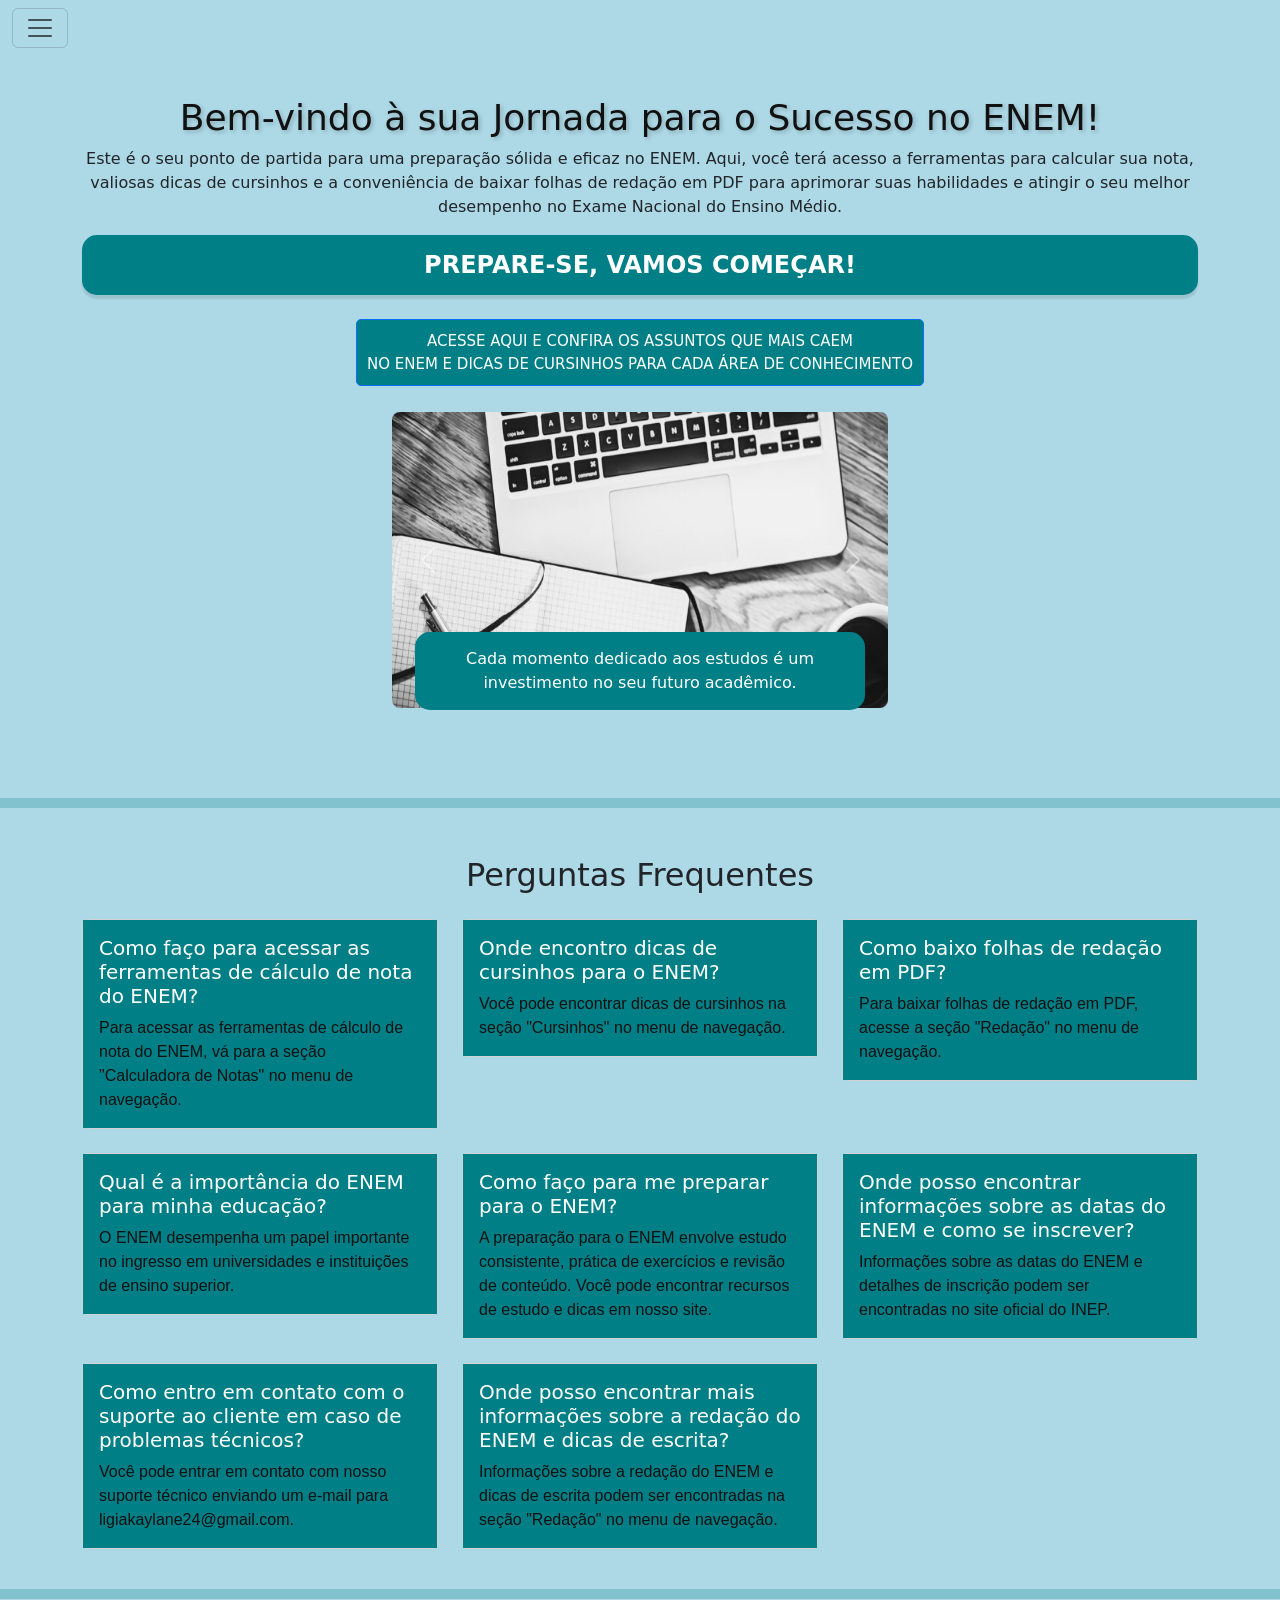
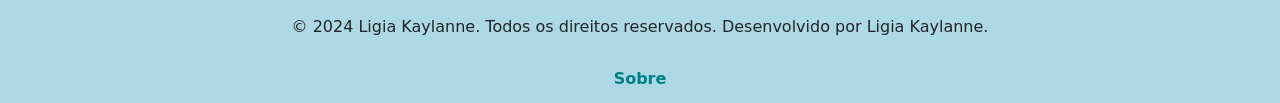
==== index.html @ 890d24ce "atualização" ====
<!DOCTYPE html>
<html lang="pt-br">
<head>
    <meta charset="utf-8">
    <meta name="viewport" content="width=device-width, initial-scale=1">
    <title>Sua Jornada para o Sucesso no ENEM</title>
    <link href="https://cdn.jsdelivr.net/npm/bootstrap@5.3.2/dist/css/bootstrap.min.css" rel="stylesheet" integrity="sha384-T3c6CoIi6uLrA9TneNEoa7RxnatzjcDSCmG1MXxSR1GAsXEV/Dwwykc2MPK8M2HN" crossorigin="anonymous">
    <link rel="stylesheet" href="style.css">
</head>

<body>

    <nav class="navbar fixed-top ">
        <div class="container-fluid ">
          <button class="navbar-toggler" type="button" data-bs-toggle="offcanvas" data-bs-target="#offcanvasNavbar" aria-controls="offcanvasNavbar" aria-label="Toggle navigation">
            <span class="navbar-toggler-icon"></span>
          </button>
          <div class="offcanvas offcanvas-start" tabindex="-1" id="offcanvasNavbar" aria-labelledby="offcanvasNavbarLabel">
            <div class="offcanvas-header">
              <h5 class="offcanvas-title" id="offcanvasNavbarLabel">Menu</h5>
              <button type="button" class="btn-close" data-bs-dismiss="offcanvas" aria-label="Close"></button>
            </div>
            <div class="offcanvas-body">
              <ul class="navbar-nav justify-content-end flex-grow-1 pe-3">
                <li class="nav-item">
                  <a class="nav-link active" aria-current="page" href="Provas/index.html">Provas Antigas</a>
                </li>
                <li class="nav-item">
                  <a class="nav-link" href="Calculadora/index.html">Calculadora de Notas</a>
                </li>
                <li class="nav-item">
                  <a class="nav-link" href="cronometro/index.html">Cronometro</a>
                </li>
                <li class="nav-item dropdown">
                  <a class="nav-link dropdown-toggle" href="#" role="button" data-bs-toggle="dropdown" aria-expanded="false">
                    Redação
                  </a>
                  <ul class="dropdown-menu">
                    <li><a class="dropdown-item" href="Redação/index.html">Dicas</a></li>
                    <li>
                      <hr class="dropdown-divider">
                    </li>
                    <li><a class="dropdown-item" href="Redação/folha-redacao.pdf">Folha em PDF</a></li>
                  </ul>
                </li>
              </ul>
            </div>
          </div>
                    
        </div>
      </nav>
      
      

<br><br>

    <header class="container mt-5 text-center">
        <h1>Bem-vindo à sua Jornada para o Sucesso no ENEM!</h1>
        <p>Este é o seu ponto de partida para uma preparação sólida e eficaz no ENEM. Aqui, você terá acesso a ferramentas para calcular sua nota, valiosas dicas de cursinhos e a conveniência de baixar folhas de redação em PDF para aprimorar suas habilidades e atingir o seu melhor desempenho no Exame Nacional do Ensino Médio.</p>
        <p class="inicio">Prepare-se, vamos começar!</p>
        
    </header>
    
    <section class="container text-center mt-4">
        <a class="btn btn-primary" href="Assuntos/index.html">ACESSE AQUI E CONFIRA OS ASSUNTOS QUE MAIS CAEM <br>NO ENEM E DICAS DE CURSINHOS PARA CADA ÁREA DE CONHECIMENTO</a>
    </section>
    
    <div class="container mt-4">
      <div class="d-flex justify-content-center">
          <div id="carouselExampleInterval" class="carousel slide" data-bs-ride="carousel">
              <div class="carousel-inner" style="max-height: 300px; width: 500px;">
                  <div class="carousel-item active" data-bs-interval="10000">
                      <img src="img/livros.jpg" class="d-block w-100" alt="Imagem 1">
                      <div class="carousel-caption d-none d-md-block">
                          <p> Cada momento dedicado aos estudos é um investimento no seu futuro acadêmico.</p>
                      </div>
                  </div>
                  <div class="carousel-item" data-bs-interval="2000">
                      <img src="img/maolivro.jpg" class="d-block w-100" alt="Imagem 2">
                      <div class="carousel-caption d-none d-md-block">
                          <p>A dedicação à leitura expande horizontes - explore diferentes temas para enriquecer seu conhecimento.</p>
                      </div>
                  </div>
                  <div class="carousel-item" data-bs-interval="2000">
                      <img src="img/calc.jpg" class="d-block w-100" alt="Imagem 3">
                      <div class="carousel-caption d-none d-md-block">
                          <p> Aqui, você pode calcular suas notas e planejar sua jornada para o sucesso.</p>
                      </div>
                  </div>
              </div>
              <button class="carousel-control-prev" type="button" data-bs-target="#carouselExampleInterval"
                  data-bs-slide="prev">
                  <span class="carousel-control-prev-icon" aria-hidden="true"></span>
                  <span class="visually-hidden">Previous</span>
              </button>
              <button class="carousel-control-next" type="button" data-bs-target="#carouselExampleInterval"
                  data-bs-slide="next">
                  <span class="carousel-control-next-icon" ariahidden="true"></span>
                  <span class="visually-hidden">Next</span>
              </button>
          </div>
      </div>
  </div>
  
        <!-- <section class="container text-center mt-4">
            <a class="btn btn-primary" href="NotaMil/">ACESSE AQUI E CONFIRA ALGUMAS REDAÇÕES NOTA MIL NO ANO DE 2022 <br></a>
        </section> -->
        <br><br><br>
      <hr>
      <div class="container">
        <h2 class="mt-5 mb-4">Perguntas Frequentes</h2>
        <div class="row">
            <div class="col-12 col-lg-4">
                <div class="card mb-4">
                    <div class="card-body">
                        <h5 class="card-title">Como faço para acessar as ferramentas de cálculo de nota do ENEM?</h5>
                        <p class="card-text">Para acessar as ferramentas de cálculo de nota do ENEM, vá para a seção "Calculadora de Notas" no menu de navegação.</p>
                    </div>
                </div>
            </div>
            <div class="col-12 col-lg-4">
                <div class="card mb-4">
                    <div class="card-body">
                        <h5 class="card-title">Onde encontro dicas de cursinhos para o ENEM?</h5>
                        <p class="card-text">Você pode encontrar dicas de cursinhos na seção "Cursinhos" no menu de navegação.</p>
                    </div>
                </div>
            </div>
            <div class="col-12 col-lg-4">
                <div class="card mb-4">
                    <div class="card-body">
                        <h5 class="card-title">Como baixo folhas de redação em PDF?</h5>
                        <p class="card-text">Para baixar folhas de redação em PDF, acesse a seção "Redação" no menu de navegação.</p>
                    </div>
                </div>
            </div>
            <div class="col-12 col-lg-4">
                <div class="card mb-4">
                    <div class="card-body">
                        <h5 class="card-title">Qual é a importância do ENEM para minha educação?</h5>
                        <p class="card-text">O ENEM desempenha um papel importante no ingresso em universidades e instituições de ensino superior.</p>
                    </div>
                </div>
            </div>
            <div class="col-12 col-lg-4">
                <div class="card mb-4">
                    <div class="card-body">
                        <h5 class="card-title">Como faço para me preparar para o ENEM?</h5>
                        <p class="card-text">A preparação para o ENEM envolve estudo consistente, prática de exercícios e revisão de conteúdo. Você pode encontrar recursos de estudo e dicas em nosso site.</p>
                    </div>
                </div>
            </div>
            <div class="col-12 col-lg-4">
                <div class="card mb-4">
                    <div class="card-body">
                        <h5 class="card-title">Onde posso encontrar informações sobre as datas do ENEM e como se inscrever?</h5>
                        <p class="card-text">Informações sobre as datas do ENEM e detalhes de inscrição podem ser encontradas no site oficial do INEP.</p>
                    </div>
                </div>
            </div>
            <div class="col-12 col-lg-4">
                <div class="card mb-4">
                    <div class="card-body">
                        <h5 class="card-title">Como entro em contato com o suporte ao cliente em caso de problemas técnicos?</h5>
                        <p class="card-text">Você pode entrar em contato com nosso suporte técnico enviando um e-mail para ligiakaylane24@gmail.com.</p>
                    </div>
                </div>
            </div>
            <div class="col-12 col-lg-4">
                <div class="card mb-4">
                    <div class="card-body">
                        <h5 class="card-title">Onde posso encontrar mais informações sobre a redação do ENEM e dicas de escrita?</h5>
                        <p class="card-text">Informações sobre a redação do ENEM e dicas de escrita podem ser encontradas na seção "Redação" no menu de navegação.</p>
                    </div>
                </div>
            </div>
            </div>
          </div>
    
        <hr>
        <footer>
            <p>© 2024 Ligia Kaylanne. Todos os direitos reservados. Desenvolvido por Ligia Kaylanne.</p> 

            
            <a href="/SiteEnem/Sobre/index.html" class="link-sobre">Sobre</a>
        </footer>
        
        
        <script src="https://cdn.emailjs.com/dist/email.min.js"></script>
    <script src="script.js"></script>
        <script src="feedback.js"></script>
    <script src="https://cdn.jsdelivr.net/npm/bootstrap@5.3.2/dist/js/bootstrap.bundle.min.js" integrity="sha384-C6RzsynM9kWDrMNeT87bh95OGNyZPhcTNXj1NW7RuBCsyN/o0jlpcV8Qyq46cDfL" crossorigin="anonymous"></script>
    
</body>
</html>
---- style.css ----
*{
    margin: 0;
    padding: 0;
}
h1 {
    font-size: 36px;
    color: #111; /* ou #222 */
    text-shadow: 2px 2px 4px rgba(0, 0, 0, 0.2);
    animation: bounce 1.5s infinite;
    text-align: center;
}


@keyframes bounce {
    0%, 20%, 50%, 80%, 100% {
        transform: translateY(0);
    }
    40% {
        transform: translateY(-10px);
    }
    60% {
        transform: translateY(-5px);
    }
}

a {
    display: inline-block;
    padding: 12px 24px;
    background-color: #007F86;
    color: #fff;
    text-decoration: none;
    border-radius: 5px;
    transition: background-color 0.3s ease, transform 0.2s ease;
}

a:hover {
    background-color: #ADD8E6;
    transform: scale(1.05);
}

body {
    background-color: #ADD8E6;
}

.carousel {
    margin: 0 auto;
}

.carousel-inner img {
    display: flex;
    align-items: center;
    border: 2px solid #ADD8E6;
    border-radius: 10px;
    width: 300px;
    height: 300px;
}
.carousel-caption {
    position: absolute;
    bottom: 0;
    left: 50%;
    transform: translateX(-50%);
    text-align: center;
    color: #fff;
    background:#007F86;
    padding: 10px;
    width: 100%;
    max-width: 90%; 
    border-radius: 15px; 

}

.carousel-caption p {
    font-size: 16px;
    margin: 5px 0;
}

.inicio {
    font-size: 24px;
    font-weight: bold;
    color: #fff;
    background-color: #007F86;
    padding: 10px 0;
    border: 2px solid #007F86;
    border-radius: 15px;
    margin-top: 5px;
    text-align: center;
    text-transform: uppercase;
    box-shadow: 0 4px 2px rgba(0, 0, 0, 0.1);
}

a.btn-primary {
    background-color: #007F86;
    color: #fff;
    text-decoration: none;
    border-radius: 5px;
    transition: background-color 0.3s ease, transform 0.2s ease;
    padding: 10px 10px;
    font-size: 15px;
}

a.btn-primary:hover {
    background-color: #ADD8E6;
    transform: scale(1.05);
    font-size: 15px;
    padding: 20px 20px;
    border-color: #ADD8E6;
    color: #333;
}

.offcanvas-header {
    background-color: #ADD8E6;
}

.offcanvas {
    background-color: azure;
    font-family: Arial, Helvetica, sans-serif;
    font-size: 16px;
}

.center-content {
    display: flex;
    flex-wrap: wrap;
    justify-content: space-between;
}
hr{
    border-width: 10px;
    color: #007F86;
}


.faq-title {
    color: #333;
}


.question {
    font-weight: bold;
    margin-bottom: 10px;
}

.answer {
    margin-bottom: 0;
}

.carousel-caption {
    position: absolute;
    bottom: 0;
    left: 50%;
    transform: translateX(-50%);
    text-align: center;
    color: #fff;
    background:#007F86;
    padding: 10px;
    width: 100%;
}

.carousel-caption p {
    font-size: 16px;
    margin: 5px 0;
}

.carousel-inner {
    position: relative;
    
}
.card-body{
    background-color: #007F86;
}
.card-title{
    color: #fff;
}
.card-text{
    color: #111;
    font-family: Arial, Helvetica, sans-serif;
}
h2{
    text-align: center;
}
footer {
    text-align: center; /* Centralizar o conteúdo do rodapé */
}

.link-sobre {
    background-color: #ADD8E6;
    color: #007F86; /* Cor do link */
    text-decoration: none; 
    font-weight: bold; 
}
.link-sobre:hover{
    background-color: #ADD8E6;
}
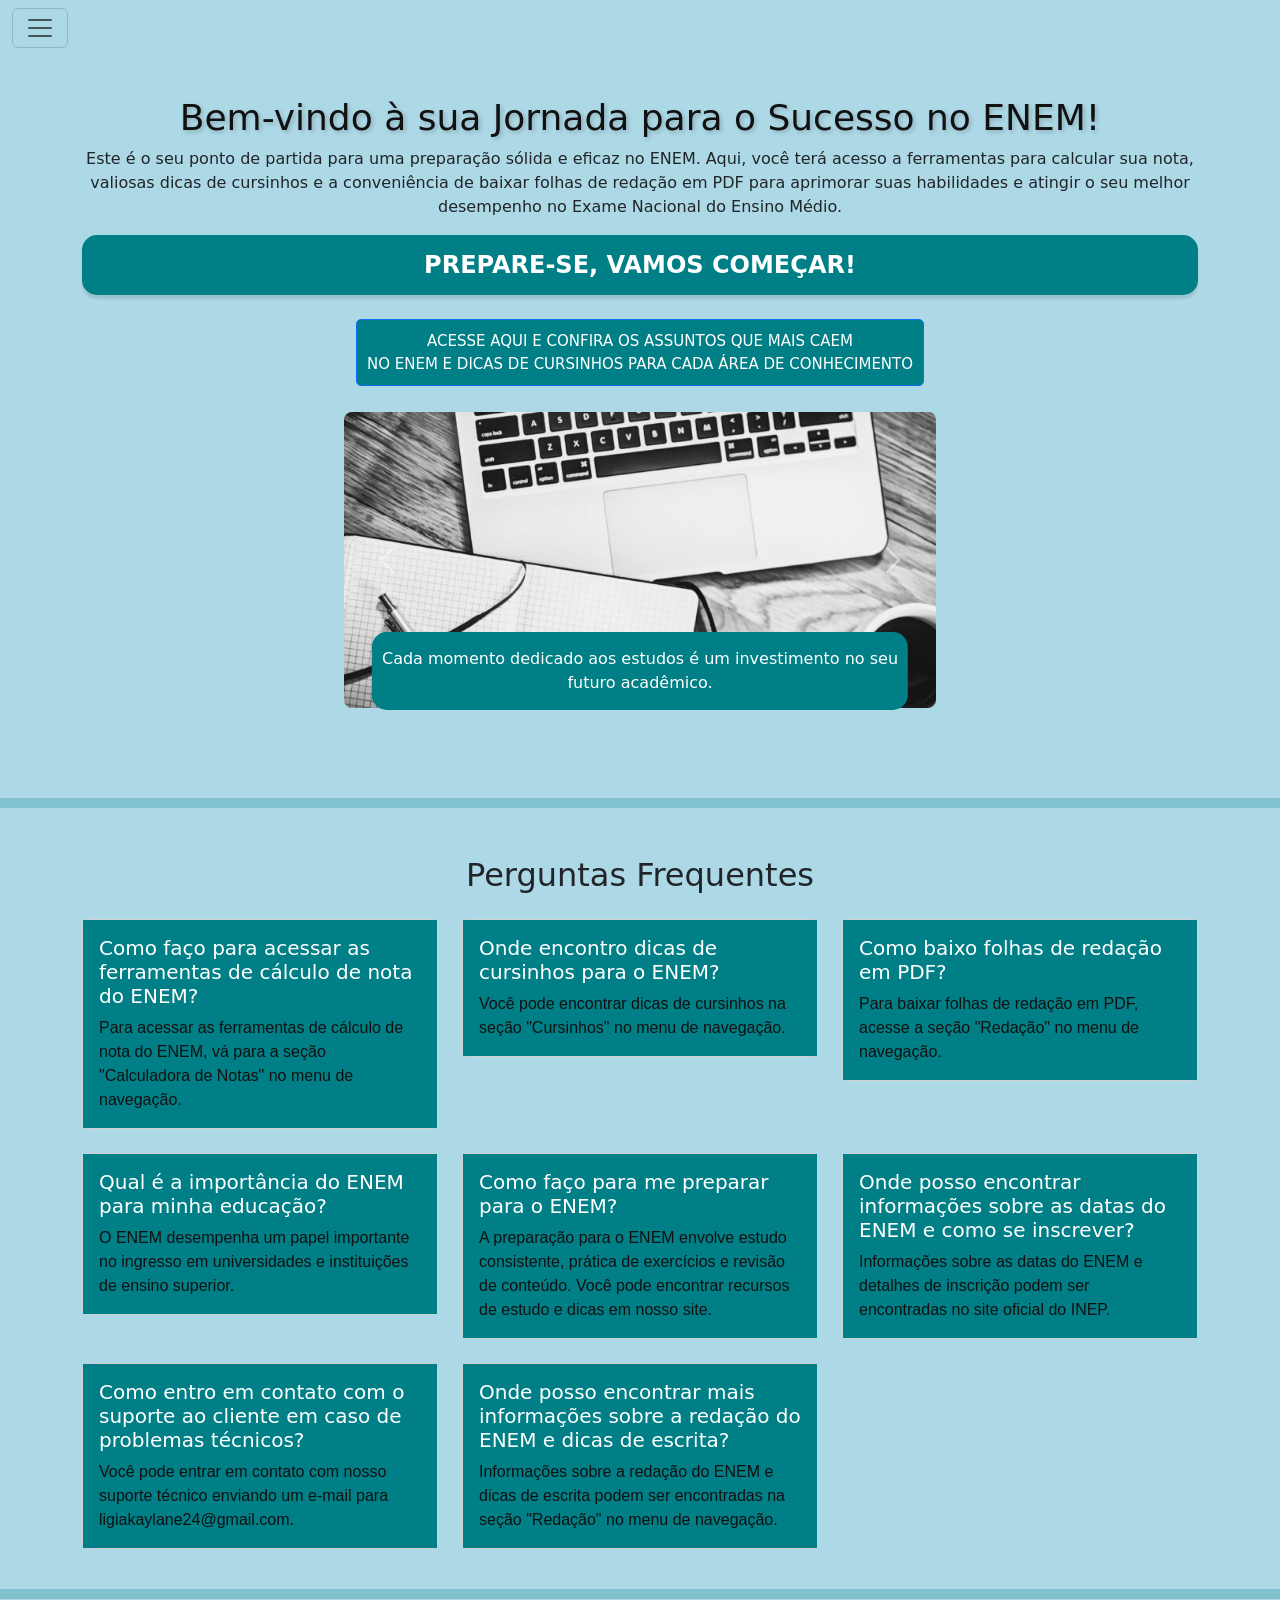
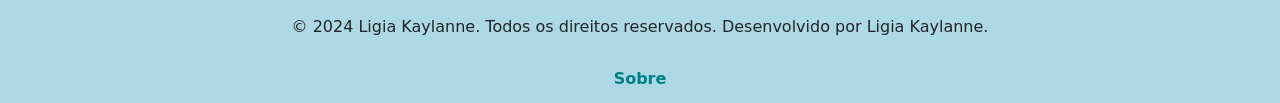
==== commit 880adba6: "atualização" ====
--- a/index.html
+++ b/index.html
@@ -4,6 +4,7 @@
     <meta charset="utf-8">
     <meta name="viewport" content="width=device-width, initial-scale=1">
     <title>Sua Jornada para o Sucesso no ENEM</title>
+    <link href="https://stackpath.bootstrapcdn.com/bootstrap/5.1.3/css/bootstrap.min.css" rel="stylesheet">
     <link href="https://cdn.jsdelivr.net/npm/bootstrap@5.3.2/dist/css/bootstrap.min.css" rel="stylesheet" integrity="sha384-T3c6CoIi6uLrA9TneNEoa7RxnatzjcDSCmG1MXxSR1GAsXEV/Dwwykc2MPK8M2HN" crossorigin="anonymous">
     <link rel="stylesheet" href="style.css">
 </head>
@@ -40,9 +41,18 @@
                     <li>
                       <hr class="dropdown-divider">
                     </li>
-                    <li><a class="dropdown-item" href="Redação/folha-redacao.pdf">Folha em PDF</a></li>
+                    <li><a class="dropdown-item" href="Redação/folha-redacao.pdf">Folha em PDF</a>
+                        <hr class="dropdown-divider">
+                    </li>
+                    <li><a class="dropdown-item" href="Temas/index.html">Temas Anteriores</a></li>
+                    
+
                   </ul>
-                </li>
+                  
+                </li>
+                <li class="nav-item">
+                    <a class="nav-link" href="Dicas/index.html">Youtubers e Cursinhos</a>
+                  </li>
               </ul>
             </div>
           </div>
@@ -66,41 +76,40 @@
     </section>
     
     <div class="container mt-4">
-      <div class="d-flex justify-content-center">
-          <div id="carouselExampleInterval" class="carousel slide" data-bs-ride="carousel">
-              <div class="carousel-inner" style="max-height: 300px; width: 500px;">
-                  <div class="carousel-item active" data-bs-interval="10000">
-                      <img src="img/livros.jpg" class="d-block w-100" alt="Imagem 1">
-                      <div class="carousel-caption d-none d-md-block">
-                          <p> Cada momento dedicado aos estudos é um investimento no seu futuro acadêmico.</p>
-                      </div>
-                  </div>
-                  <div class="carousel-item" data-bs-interval="2000">
-                      <img src="img/maolivro.jpg" class="d-block w-100" alt="Imagem 2">
-                      <div class="carousel-caption d-none d-md-block">
-                          <p>A dedicação à leitura expande horizontes - explore diferentes temas para enriquecer seu conhecimento.</p>
-                      </div>
-                  </div>
-                  <div class="carousel-item" data-bs-interval="2000">
-                      <img src="img/calc.jpg" class="d-block w-100" alt="Imagem 3">
-                      <div class="carousel-caption d-none d-md-block">
-                          <p> Aqui, você pode calcular suas notas e planejar sua jornada para o sucesso.</p>
-                      </div>
-                  </div>
-              </div>
-              <button class="carousel-control-prev" type="button" data-bs-target="#carouselExampleInterval"
-                  data-bs-slide="prev">
-                  <span class="carousel-control-prev-icon" aria-hidden="true"></span>
-                  <span class="visually-hidden">Previous</span>
-              </button>
-              <button class="carousel-control-next" type="button" data-bs-target="#carouselExampleInterval"
-                  data-bs-slide="next">
-                  <span class="carousel-control-next-icon" ariahidden="true"></span>
-                  <span class="visually-hidden">Next</span>
-              </button>
-          </div>
-      </div>
-  </div>
+        <div class="d-flex justify-content-center">
+            <div id="carouselExampleInterval" class="carousel slide" data-bs-ride="carousel">
+                <div class="carousel-inner">
+                    <div class="carousel-item active" data-bs-interval="10000">
+                        <img src="img/livros.jpg" class="d-block w-100" alt="Imagem 1">
+                        <div class="carousel-caption d-none d-md-block">
+                            <p> Cada momento dedicado aos estudos é um investimento no seu futuro acadêmico.</p>
+                        </div>
+                    </div>
+                    <div class="carousel-item" data-bs-interval="2000">
+                        <img src="img/maolivro.jpg" class="d-block w-100" alt="Imagem 2">
+                        <div class="carousel-caption d-none d-md-block">
+                            <p>A dedicação à leitura expande horizontes - explore diferentes temas para enriquecer seu conhecimento.</p>
+                        </div>
+                    </div>
+                    <div class="carousel-item" data-bs-interval="2000">
+                        <img src="img/calc.jpg" class="d-block w-100" alt="Imagem 3">
+                        <div class="carousel-caption d-none d-md-block">
+                            <p> Aqui, você pode calcular suas notas e planejar sua jornada para o sucesso.</p>
+                        </div>
+                    </div>
+                </div>
+                <button class="carousel-control-prev" type="button" data-bs-target="#carouselExampleInterval" data-bs-slide="prev">
+                    <span class="carousel-control-prev-icon" aria-hidden="true"></span>
+                    <span class="visually-hidden">Previous</span>
+                </button>
+                <button class="carousel-control-next" type="button" data-bs-target="#carouselExampleInterval" data-bs-slide="next">
+                    <span class="carousel-control-next-icon" aria-hidden="true"></span>
+                    <span class="visually-hidden">Next</span>
+                </button>
+            </div>
+        </div>
+    </div>
+    
   
         <!-- <section class="container text-center mt-4">
             <a class="btn btn-primary" href="NotaMil/">ACESSE AQUI E CONFIRA ALGUMAS REDAÇÕES NOTA MIL NO ANO DE 2022 <br></a>
@@ -182,13 +191,11 @@
             <p>© 2024 Ligia Kaylanne. Todos os direitos reservados. Desenvolvido por Ligia Kaylanne.</p> 
 
             
-            <a href="/SiteEnem/Sobre/index.html" class="link-sobre">Sobre</a>
+            <a href="sobre.html" class="link-sobre">Sobre</a>
         </footer>
         
         
-        <script src="https://cdn.emailjs.com/dist/email.min.js"></script>
-    <script src="script.js"></script>
-        <script src="feedback.js"></script>
+
     <script src="https://cdn.jsdelivr.net/npm/bootstrap@5.3.2/dist/js/bootstrap.bundle.min.js" integrity="sha384-C6RzsynM9kWDrMNeT87bh95OGNyZPhcTNXj1NW7RuBCsyN/o0jlpcV8Qyq46cDfL" crossorigin="anonymous"></script>
     
 </body>
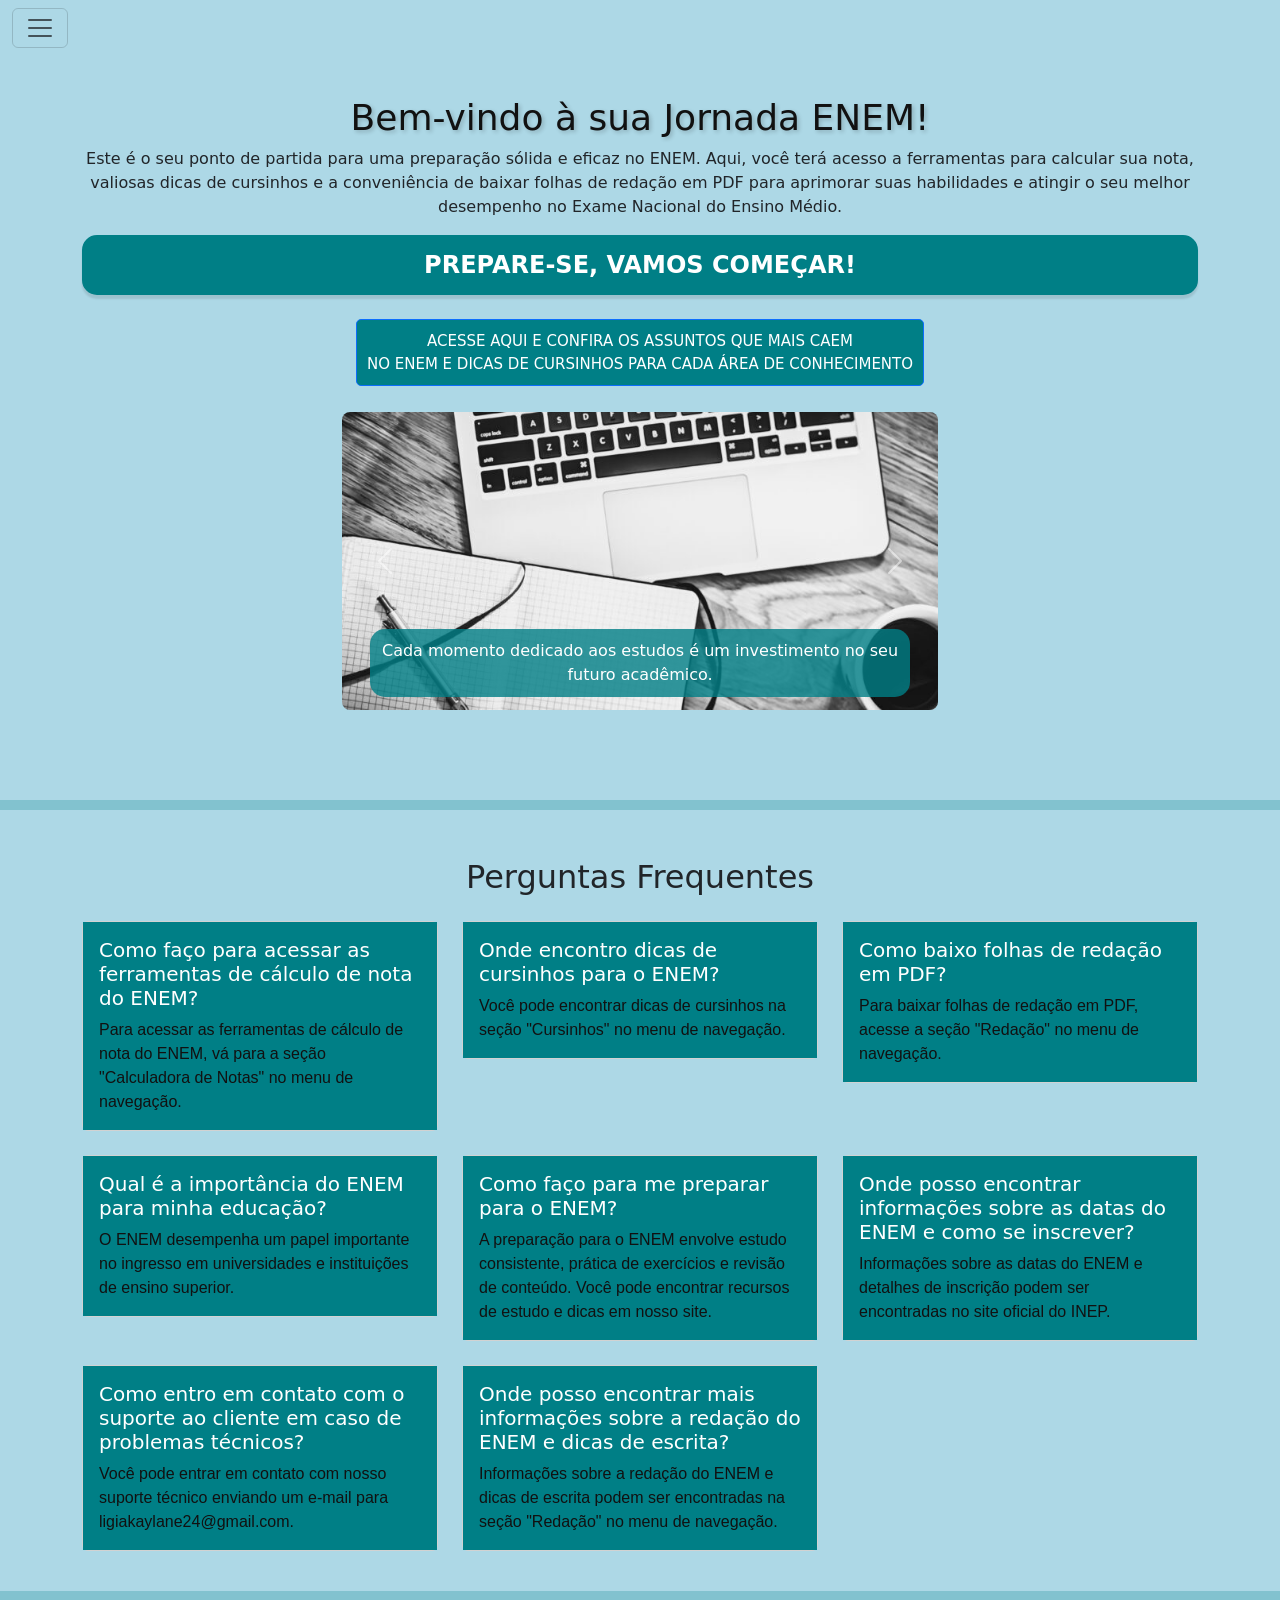
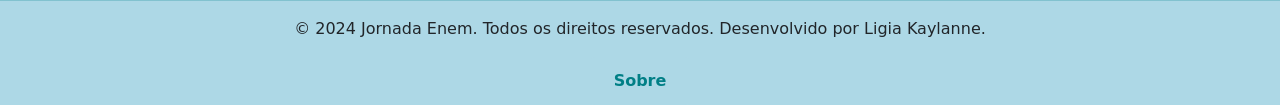
==== commit c2a91471: "atualização" ====
--- a/index.html
+++ b/index.html
@@ -65,7 +65,7 @@
 <br><br>
 
     <header class="container mt-5 text-center">
-        <h1>Bem-vindo à sua Jornada para o Sucesso no ENEM!</h1>
+        <h1>Bem-vindo à sua Jornada ENEM!</h1>
         <p>Este é o seu ponto de partida para uma preparação sólida e eficaz no ENEM. Aqui, você terá acesso a ferramentas para calcular sua nota, valiosas dicas de cursinhos e a conveniência de baixar folhas de redação em PDF para aprimorar suas habilidades e atingir o seu melhor desempenho no Exame Nacional do Ensino Médio.</p>
         <p class="inicio">Prepare-se, vamos começar!</p>
         
@@ -188,7 +188,7 @@
     
         <hr>
         <footer>
-            <p>© 2024 Ligia Kaylanne. Todos os direitos reservados. Desenvolvido por Ligia Kaylanne.</p> 
+            <p>© 2024 Jornada Enem. Todos os direitos reservados. Desenvolvido por Ligia Kaylanne.</p> 
 
             
             <a href="sobre.html" class="link-sobre">Sobre</a>
--- a/style.css
+++ b/style.css
@@ -1,7 +1,8 @@
-*{
+* {
     margin: 0;
     padding: 0;
 }
+
 h1 {
     font-size: 36px;
     color: #111; /* ou #222 */
@@ -9,7 +10,6 @@
     animation: bounce 1.5s infinite;
     text-align: center;
 }
-
 
 @keyframes bounce {
     0%, 20%, 50%, 80%, 100% {
@@ -44,34 +44,32 @@
 
 .carousel {
     margin: 0 auto;
+    max-width: 600px; /* Limite a largura máxima do carrossel */
 }
 
 .carousel-inner img {
-    display: flex;
-    align-items: center;
+    width: 100%; /* Ajusta a imagem para ocupar 100% da largura do contêiner */
+    height: auto; /* Mantém a proporção da imagem */
     border: 2px solid #ADD8E6;
     border-radius: 10px;
-    width: 300px;
-    height: 300px;
 }
+
 .carousel-caption {
     position: absolute;
-    bottom: 0;
+    bottom: 15px; /* Ajusta a posição do texto */
     left: 50%;
     transform: translateX(-50%);
     text-align: center;
     color: #fff;
-    background:#007F86;
+    background: rgba(0, 127, 134, 0.8); /* Fundo semitransparente */
     padding: 10px;
-    width: 100%;
-    max-width: 90%; 
+    width: 90%;
     border-radius: 15px; 
-
 }
 
 .carousel-caption p {
     font-size: 16px;
-    margin: 5px 0;
+    margin: 0;
 }
 
 .inicio {
@@ -122,16 +120,15 @@
     flex-wrap: wrap;
     justify-content: space-between;
 }
-hr{
+
+hr {
     border-width: 10px;
     color: #007F86;
 }
 
-
 .faq-title {
     color: #333;
 }
-
 
 .question {
     font-weight: bold;
@@ -142,40 +139,23 @@
     margin-bottom: 0;
 }
 
-.carousel-caption {
-    position: absolute;
-    bottom: 0;
-    left: 50%;
-    transform: translateX(-50%);
-    text-align: center;
-    color: #fff;
-    background:#007F86;
-    padding: 10px;
-    width: 100%;
+.card-body {
+    background-color: #007F86;
 }
 
-.carousel-caption p {
-    font-size: 16px;
-    margin: 5px 0;
+.card-title {
+    color: #fff;
 }
 
-.carousel-inner {
-    position: relative;
-    
-}
-.card-body{
-    background-color: #007F86;
-}
-.card-title{
-    color: #fff;
-}
-.card-text{
+.card-text {
     color: #111;
     font-family: Arial, Helvetica, sans-serif;
 }
-h2{
+
+h2 {
     text-align: center;
 }
+
 footer {
     text-align: center; /* Centralizar o conteúdo do rodapé */
 }
@@ -183,12 +163,10 @@
 .link-sobre {
     background-color: #ADD8E6;
     color: #007F86; /* Cor do link */
-    text-decoration: none; 
-    font-weight: bold; 
+    text-decoration: none;
+    font-weight: bold;
 }
-.link-sobre:hover{
+
+.link-sobre:hover {
     background-color: #ADD8E6;
 }
-
-
-
